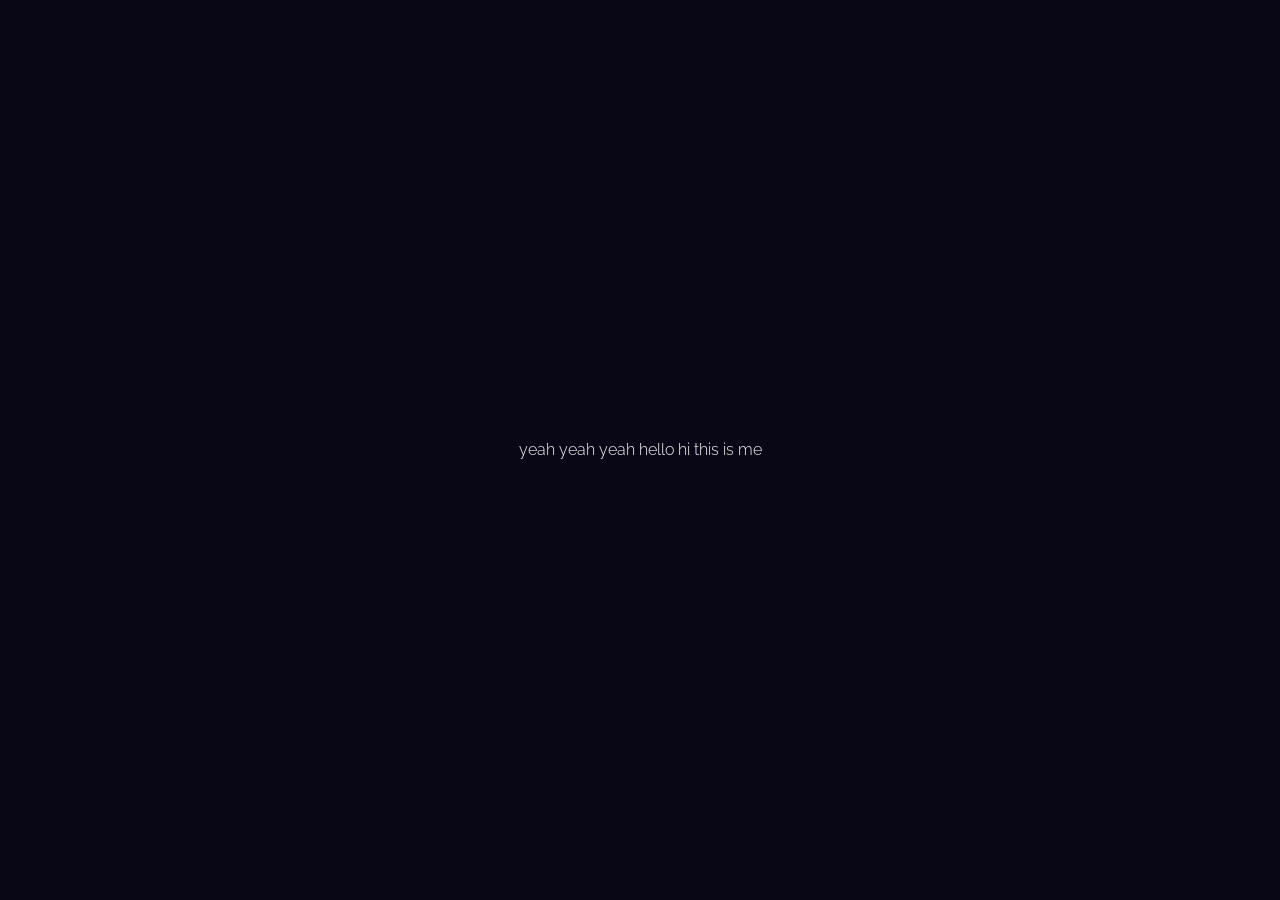
==== index.html @ e4ebd2fc "0.1.0" ====
<!doctype html>
<html lang="en">

<head>
  <meta charset="utf-8">
  <title>Antoni Skrzypczyk</title>
  <meta name="viewport" content="width=device-width, initial-scale=1, shrink-to-fit=no">

  <link rel="stylesheet" href="/css/reset.css">
  <link rel="stylesheet" href="/css/main.css">
  <link href="https://fonts.googleapis.com/css?family=Raleway:300,300i,400,400i" rel="stylesheet">

  <meta name="theme-color" content="#fafafa">
</head>

<body class="d-flex j-center a-center">
  <h1>yeah yeah yeah hello hi this is me</h1>
</body>

</html>
---- css/main.css ----
html {
  font-size: 16px;
}

body {
  font-family: "Raleway", sans-serif;
  font-weight: 300;
  background: #090715;
  backface-visibility: hidden;
  color: #fafafa;
  width: 100%;
  max-width: 100vw;
  min-height: 100vh;
}

.d-flex {
  display: flex;
}

.d-grid {
  display: grid;
}

.j-center {
  justify-content: center;
}

.j-self-center {
  justify-self: center;
}

.d-flex.a-start {
  align-items: flex-start;
}

.d-grid.a-start {
  align-items: start;
}

.a-center {
  align-items: center;
}

/*# sourceMappingURL=main.css.map */
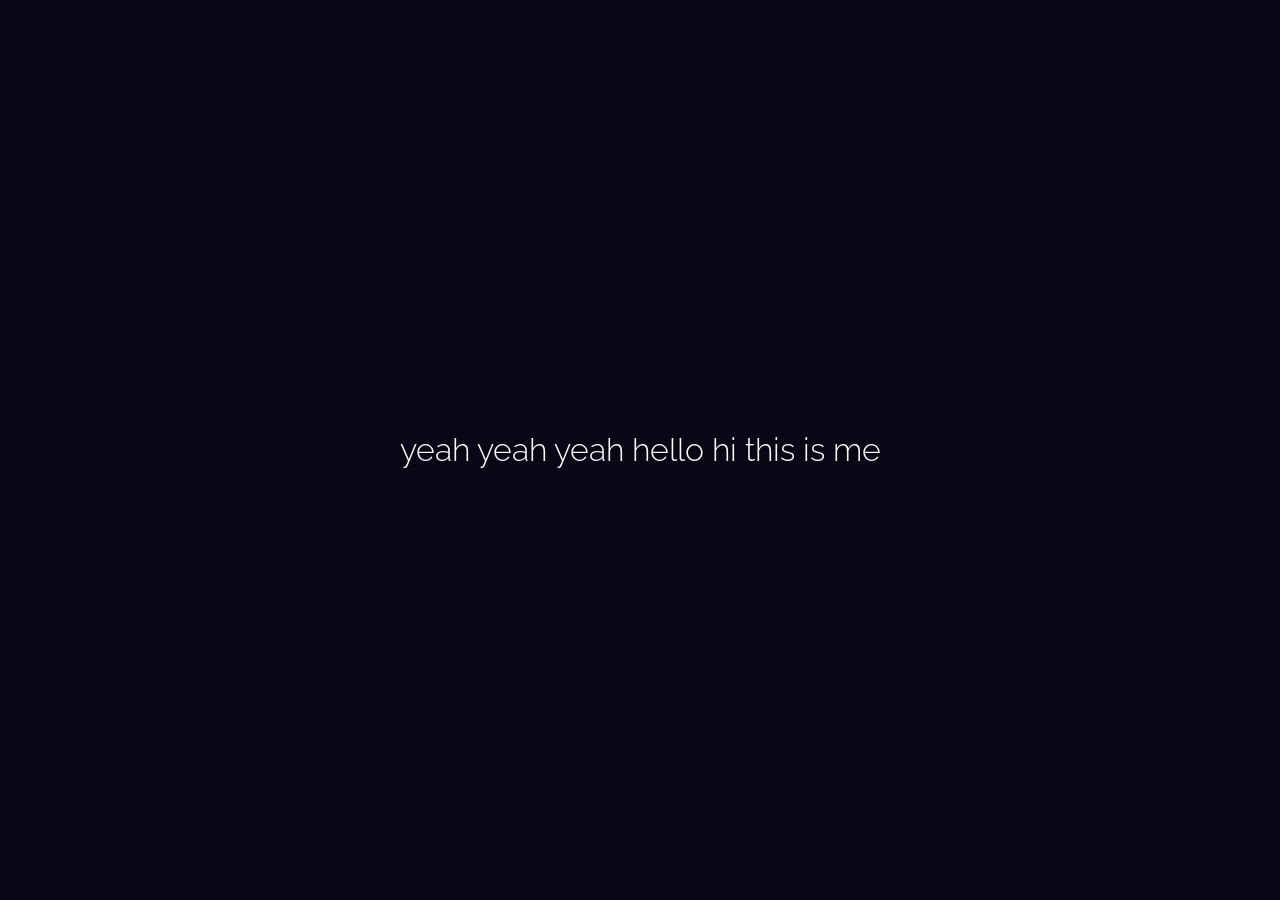
==== commit b75194b3: "1.1.0 changed structure; added a few local images" ====
--- a/index.html
+++ b/index.html
@@ -4,13 +4,13 @@
 <head>
   <meta charset="utf-8">
   <title>Antoni Skrzypczyk</title>
-  <meta name="viewport" content="width=device-width, initial-scale=1, shrink-to-fit=no">
+  <meta name="viewport" content="width=device-width, initial-scale=1, shrink-to-fit=no, user-scalable=no">
 
-  <link rel="stylesheet" href="/css/reset.css">
-  <link rel="stylesheet" href="/css/main.css">
+  <link rel="stylesheet" href="/resources/css/reset.css">
+  <link rel="stylesheet" href="/resources/css/main.css">
   <link href="https://fonts.googleapis.com/css?family=Raleway:300,300i,400,400i" rel="stylesheet">
 
-  <meta name="theme-color" content="#fafafa">
+  <meta name="theme-color" content="#090715">
 </head>
 
 <body class="d-flex j-center a-center">
--- a/resources/css/main.css
+++ b/resources/css/main.css
@@ -0,0 +1,58 @@
+html {
+  font-size: 16px;
+  cursor: default;
+  user-select: none;
+}
+
+* {
+  cursor: inherit;
+  user-select: inherit;
+}
+
+body {
+  font-family: "Raleway", sans-serif;
+  font-weight: 300;
+  background: #090715;
+  color: #fafafa;
+  width: 100%;
+  max-width: 100vw;
+  min-height: 100vh;
+}
+
+h1 {
+  font-size: 2em;
+}
+
+h3 {
+  font-size: 1.2em;
+}
+
+.d-flex {
+  display: flex;
+}
+
+.d-grid {
+  display: grid;
+}
+
+.j-center {
+  justify-content: center;
+}
+
+.j-self-center {
+  justify-self: center;
+}
+
+.d-flex.a-start {
+  align-items: flex-start;
+}
+
+.d-grid.a-start {
+  align-items: start;
+}
+
+.a-center {
+  align-items: center;
+}
+
+/*# sourceMappingURL=main.css.map */
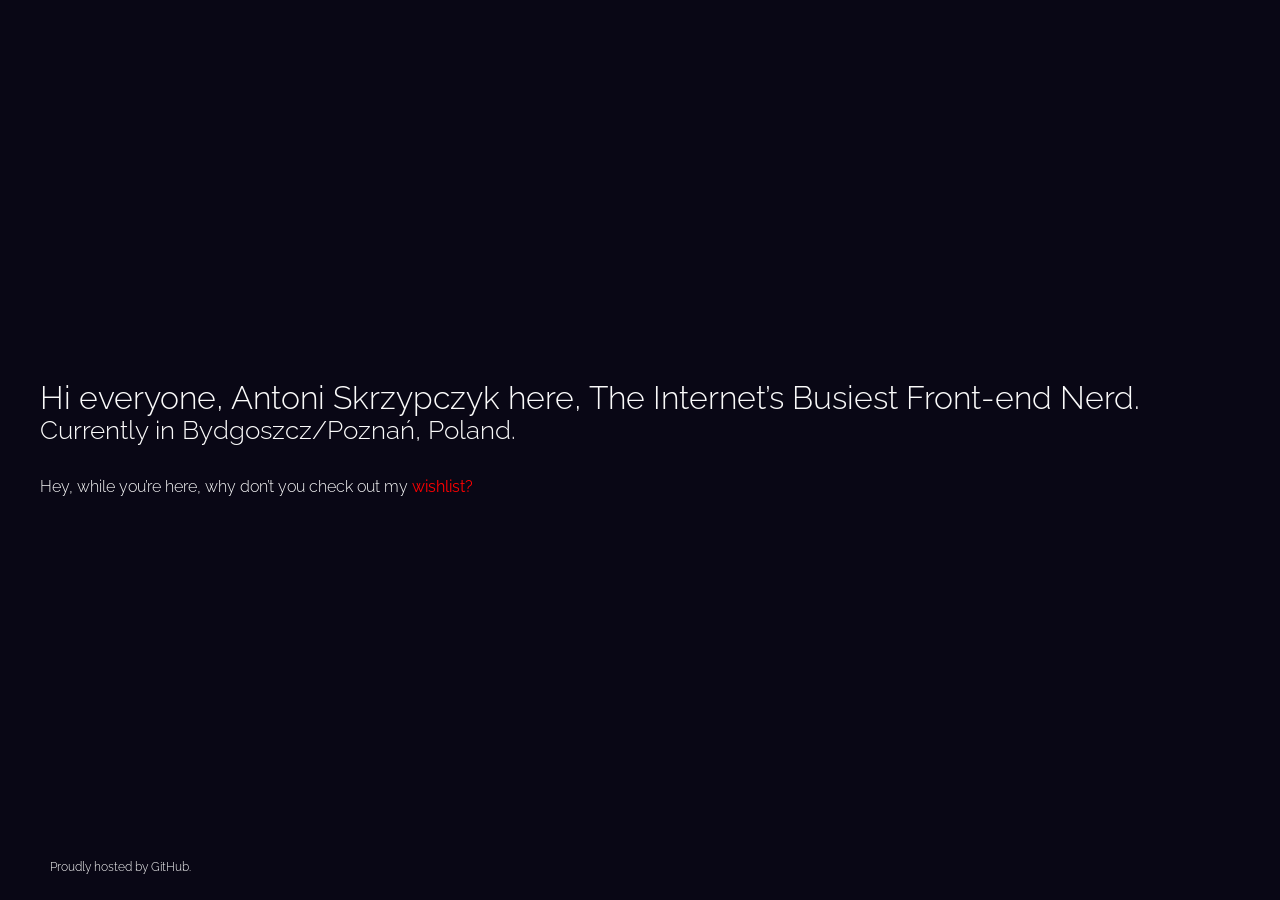
==== commit 1fb10b29: "1.2.0 i don’t even know what i’m doing anymore" ====
--- a/index.html
+++ b/index.html
@@ -8,13 +8,18 @@
 
   <link rel="stylesheet" href="/resources/css/reset.css">
   <link rel="stylesheet" href="/resources/css/main.css">
-  <link href="https://fonts.googleapis.com/css?family=Raleway:300,300i,400,400i" rel="stylesheet">
+  <link href="https://fonts.googleapis.com/css?family=Raleway:300,400" rel="stylesheet">
 
   <meta name="theme-color" content="#090715">
 </head>
 
-<body class="d-flex j-center a-center">
-  <h1>yeah yeah yeah hello hi this is me</h1>
+<body class="d-grid j-center a-center" id="index">
+  <main>
+    <h1>Hi everyone, Antoni Skrzypczyk here, The Internet’s Busiest Front-end Nerd.</h1>
+    <h2>Currently in Bydgoszcz/Poznań, Poland.</h2>
+    <p>Hey, while you’re here, why don’t you check out my <a href="wishlist">wishlist?</a></p>
+  </main>
+  <footer>Proudly hosted by GitHub.</footer>
 </body>
 
 </html>
--- a/resources/css/main.css
+++ b/resources/css/main.css
@@ -17,14 +17,37 @@
   width: 100%;
   max-width: 100vw;
   min-height: 100vh;
+  padding: 20px;
+  grid-template-columns: minmax(auto, 1200px);
+}
+
+#index {
+  grid-template: 1fr auto/minmax(auto, 1200px);
+}
+#index h2 + p {
+  margin-top: 2em;
+}
+#index h2 + p a {
+  cursor: pointer;
+  font-weight: bolder;
+  color: red;
+}
+
+footer {
+  font-size: 0.75em;
+  padding: 5px 10px;
 }
 
 h1 {
   font-size: 2em;
 }
 
+h2 {
+  font-size: 1.625em;
+}
+
 h3 {
-  font-size: 1.2em;
+  font-size: 1.25em;
 }
 
 .d-flex {
@@ -55,4 +78,16 @@
   align-items: center;
 }
 
+.a-stretch {
+  align-items: stretch;
+}
+
+.p-center {
+  place-items: center;
+}
+
+.relative {
+  position: relative;
+}
+
 /*# sourceMappingURL=main.css.map */
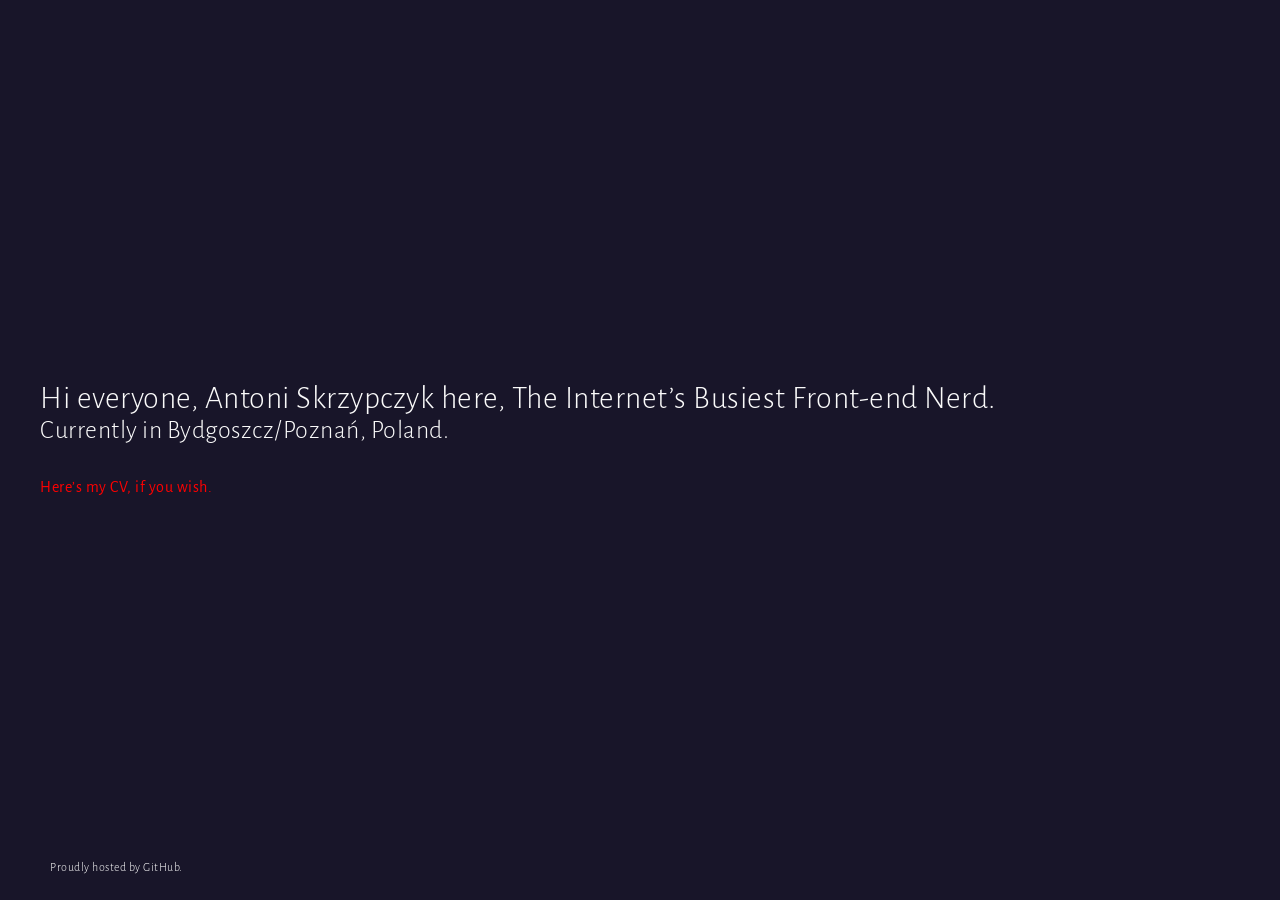
==== commit 0fadde35: "2.0 cv" ====
--- a/index.html
+++ b/index.html
@@ -8,16 +8,16 @@
 
   <link rel="stylesheet" href="/resources/css/reset.css">
   <link rel="stylesheet" href="/resources/css/main.css">
-  <link href="https://fonts.googleapis.com/css?family=Raleway:300,400" rel="stylesheet">
+  <link href="https://fonts.googleapis.com/css?family=Alegreya+Sans:300,400" rel="stylesheet">
 
-  <meta name="theme-color" content="#090715">
+  <meta name="theme-color" content="#181529">
 </head>
 
 <body class="d-grid j-center a-center" id="index">
   <main>
     <h1>Hi everyone, Antoni Skrzypczyk here, The Internet’s Busiest Front-end Nerd.</h1>
     <h2>Currently in Bydgoszcz/Poznań, Poland.</h2>
-    <p>Hey, while you’re here, why don’t you check out my <a href="wishlist">wishlist?</a></p>
+    <p><a href="cv">Here’s my CV, if you wish.</a></p>
   </main>
   <footer>Proudly hosted by GitHub.</footer>
 </body>
--- a/resources/css/main.css
+++ b/resources/css/main.css
@@ -10,27 +10,16 @@
 }
 
 body {
-  font-family: "Raleway", sans-serif;
+  font-family: "Alegreya Sans", sans-serif;
   font-weight: 300;
-  background: #090715;
+  letter-spacing: 0.5px;
+  background: #181529;
   color: #fafafa;
   width: 100%;
   max-width: 100vw;
   min-height: 100vh;
   padding: 20px;
-  grid-template-columns: minmax(auto, 1200px);
-}
-
-#index {
   grid-template: 1fr auto/minmax(auto, 1200px);
-}
-#index h2 + p {
-  margin-top: 2em;
-}
-#index h2 + p a {
-  cursor: pointer;
-  font-weight: bolder;
-  color: red;
 }
 
 footer {
@@ -44,6 +33,14 @@
 
 h2 {
   font-size: 1.625em;
+}
+h2 + p {
+  margin-top: 2em;
+}
+h2 + p a {
+  cursor: pointer;
+  font-weight: bolder;
+  color: red;
 }
 
 h3 {
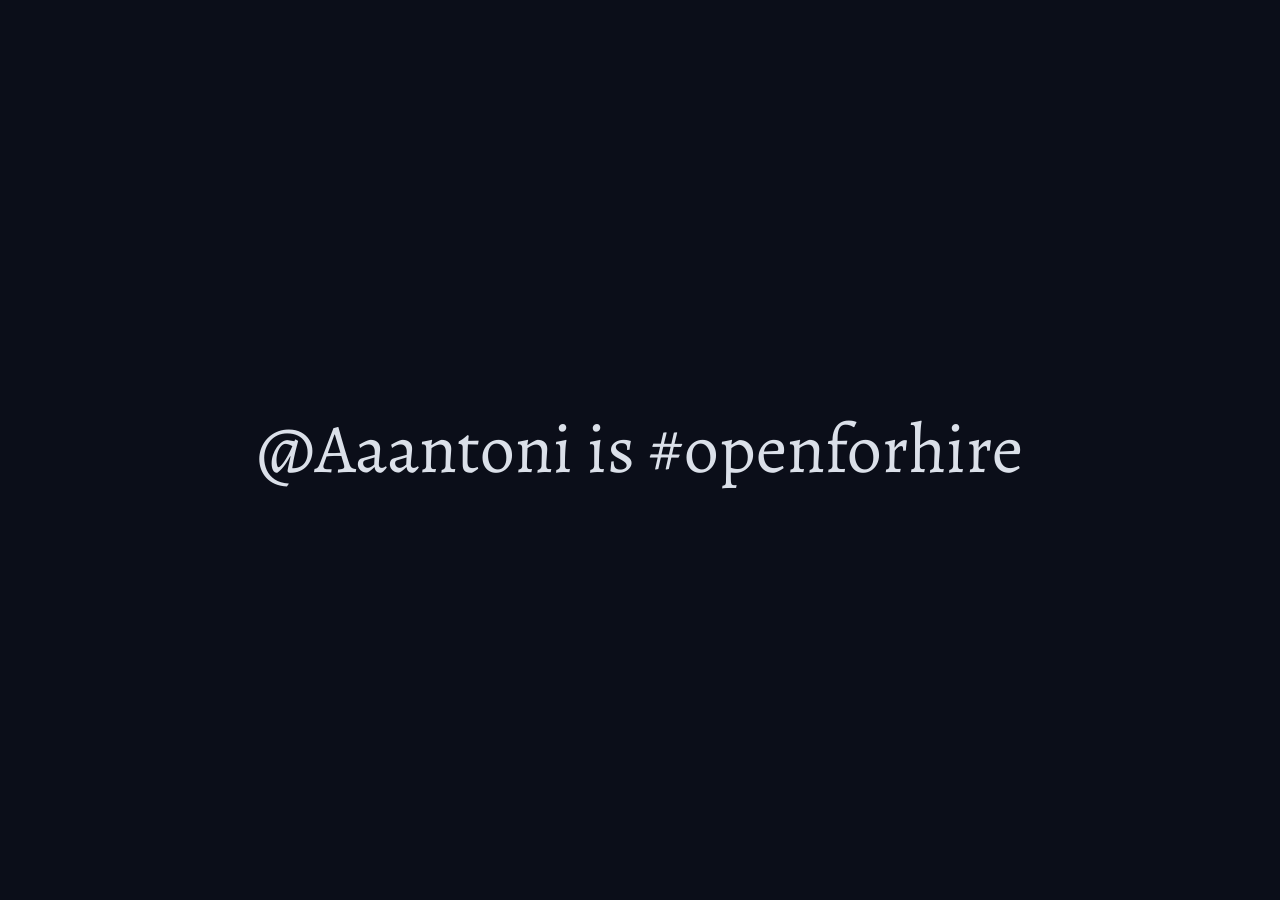
==== commit 65097a84: "Initial commit" ====
--- a/index.html
+++ b/index.html
@@ -1,25 +1,16 @@
-<!doctype html>
+<!DOCTYPE html>
 <html lang="en">
-
 <head>
-  <meta charset="utf-8">
-  <title>Antoni Skrzypczyk</title>
-  <meta name="viewport" content="width=device-width, initial-scale=1, shrink-to-fit=no, user-scalable=no">
-
-  <link rel="stylesheet" href="/resources/css/reset.css">
-  <link rel="stylesheet" href="/resources/css/main.css">
-  <link href="https://fonts.googleapis.com/css?family=Alegreya+Sans:300,400" rel="stylesheet">
-
-  <meta name="theme-color" content="#181529">
+    <meta charset="UTF-8">
+    <meta name="viewport" content="width=device-width, initial-scale=1.0">
+    <title>@Aaantoni is #openforhire</title>
+    <link rel="preconnect" href="https://fonts.googleapis.com">
+    <link rel="preconnect" href="https://fonts.gstatic.com" crossorigin>
+    <link href="https://fonts.googleapis.com/css2?family=Alegreya+Sans:ital,wght@0,100;0,300;0,400;0,500;0,700;0,800;0,900;1,100;1,300;1,400;1,500;1,700;1,800;1,900&family=Alegreya:ital,wght@0,400..900;1,400..900&display=swap" rel="stylesheet">
+    <link rel="stylesheet" href="css/style.css">
 </head>
-
-<body class="d-grid j-center a-center" id="index">
-  <main>
-    <h1>Hi everyone, Antoni Skrzypczyk here, The Internet’s Busiest Front-end Nerd.</h1>
-    <h2>Currently in Bydgoszcz/Poznań, Poland.</h2>
-    <p><a href="cv">Here’s my CV, if you wish.</a></p>
-  </main>
-  <footer>Proudly hosted by GitHub.</footer>
+<body>
+    <main><h1>@Aaantoni is #openforhire</h1></main>
+    <script src="js/index.js"></script>
 </body>
-
 </html>
--- a/css/style.css
+++ b/css/style.css
@@ -0,0 +1,87 @@
+:root {
+    --color-bg: #0b0e19;
+    --color-accent: #152238;
+    --color-link: #84c5fb;
+    --color-text: #dbe0e9;
+}
+
+*,
+*::before,
+*::after {
+    box-sizing: border-box;
+    margin: 0;
+    padding: 0;
+    border: 0;
+    font-size: 100%;
+    font: inherit;
+    vertical-align: baseline;
+}
+
+html, body {
+    height: 100%;
+    line-height: 1.5;
+}
+
+body {
+    -webkit-font-smoothing: antialiased;
+    -moz-osx-font-smoothing: grayscale;
+    background-color: var(--color-bg);
+    color: var(--color-text);
+    font-family: "Alegreya Sans", system-ui, "Segoe UI", Roboto, Helvetica, Arial, sans-serif, "Apple Color Emoji", "Segoe UI Emoji", "Segoe UI Symbol";
+}
+
+img, picture, video, canvas, svg {
+    display: block;
+    max-width: 100%;
+}
+
+input, button, textarea, select {
+    font: inherit;
+}
+
+a {
+    text-decoration: none;
+    color: var(--color-link)
+}
+
+ul, ol {
+    list-style: none;
+}
+
+:focus {
+    outline: none;
+}
+
+:focus-visible {
+    outline: 2px solid var(--color-accent); /* Customize the color as needed */
+    outline-offset: 2px;
+}
+
+table {
+    border-collapse: collapse;
+    border-spacing: 0;
+}
+
+fieldset {
+    border: 0;
+    padding: 0;
+    margin: 0;
+}
+
+button, input, select, textarea {
+    appearance: none;
+    -webkit-appearance: none;
+    -moz-appearance: none;
+}
+
+main {
+    display: grid;
+    width: 100dvw;
+    height: 100dvh;
+    place-items: center;
+}
+
+h1 {
+    font-family: "Alegreya", serif;
+    font-size: clamp(2rem, -1rem + 6.6667vw, 5rem);
+}
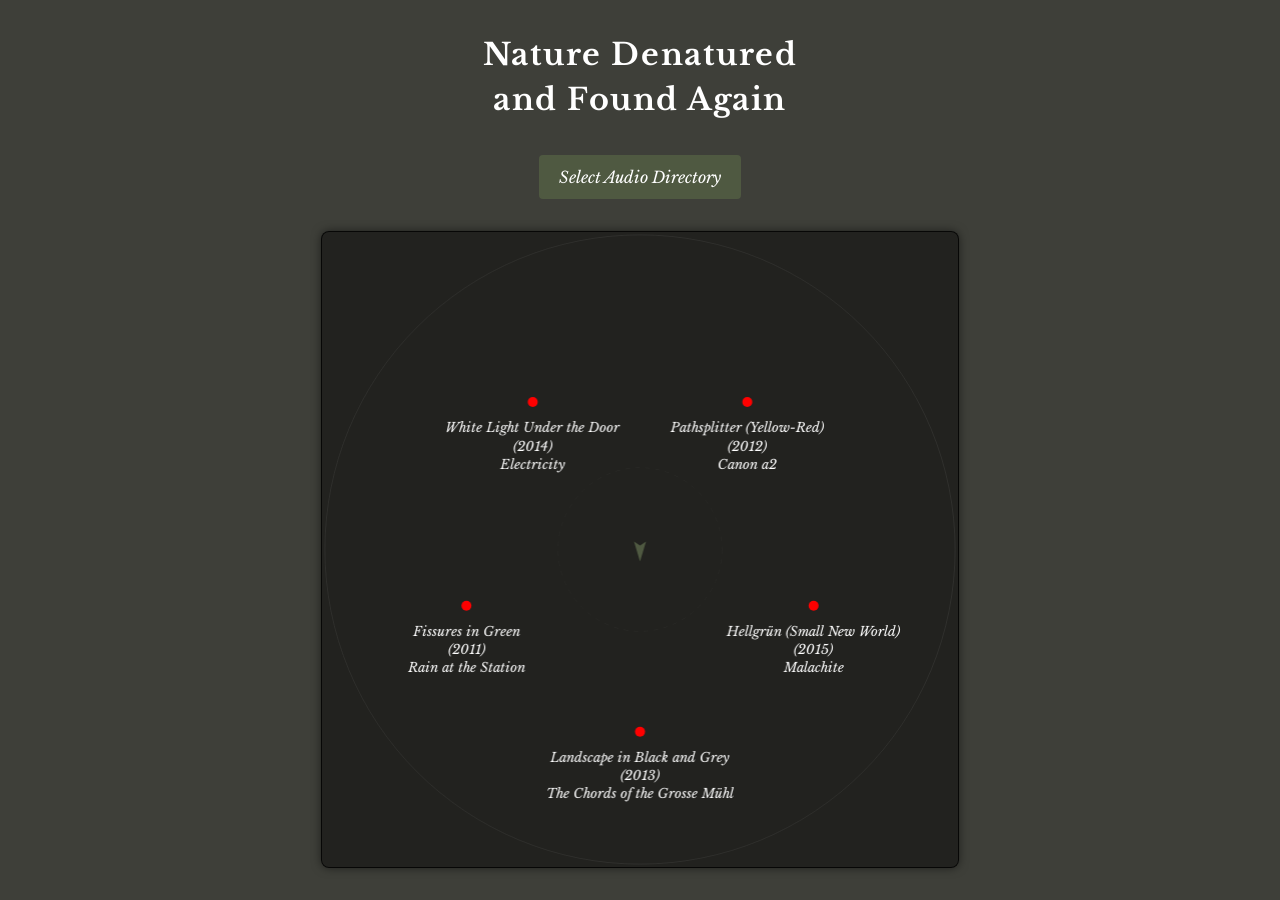
==== commit 8a233508: "Squashed 'naturefound/' content from commit 4edde5e git-subtree-dir: naturefound git-subtree-split: " ====
--- a/index.html
+++ b/index.html
@@ -2,15 +2,26 @@
 <html lang="en">
 <head>
     <meta charset="UTF-8">
-    <meta name="viewport" content="width=device-width, initial-scale=1.0">
-    <title>@Aaantoni is #openforhire</title>
+    <meta name="viewport" content="width=device-width, initial-scale=1.0, maximum-scale=1.0, user-scalable=no">
     <link rel="preconnect" href="https://fonts.googleapis.com">
     <link rel="preconnect" href="https://fonts.gstatic.com" crossorigin>
-    <link href="https://fonts.googleapis.com/css2?family=Alegreya+Sans:ital,wght@0,100;0,300;0,400;0,500;0,700;0,800;0,900;1,100;1,300;1,400;1,500;1,700;1,800;1,900&family=Alegreya:ital,wght@0,400..900;1,400..900&display=swap" rel="stylesheet">
-    <link rel="stylesheet" href="css/style.css">
+    <link href="https://fonts.googleapis.com/css2?family=Libre+Baskerville:ital,wght@0,400;0,700;1,400&display=swap" rel="stylesheet">
+    <link rel="stylesheet" href="style.css">
+    <title>Michael Pisaro - Nature Denatured And Found Again</title>
 </head>
 <body>
-    <main><h1>@Aaantoni is #openforhire</h1></main>
-    <script src="js/index.js"></script>
+    <div id="app">
+        <h1>Nature Denatured<br>and Found Again</h1>
+        <div class="controls">
+            <button id="directoryButton">Select Audio Directory</button>
+            <input  id="directoryInput" type="file" webkitdirectory directory hidden>
+            <button id="startButton" disabled hidden>Start Experience</button>
+            <button id="nextButton" disabled hidden>Next</button>
+        </div>
+        <div class="visualization">
+            <canvas id="visualizer" width="296" height="296"></canvas>
+        </div>
+    </div>
+    <script src="app.js"></script>
 </body>
 </html>
--- a/style.css
+++ b/style.css
@@ -0,0 +1,150 @@
+*, *::before, *::after {
+    box-sizing: border-box;
+    margin: 0;
+    padding: 0;
+}
+
+:root {
+    font-size: 16px;
+    scroll-behavior: smooth;
+}
+
+html, body {
+    scrollbar-width: none;
+}
+
+body {
+    height: 100dvh;
+    max-width: 100dvw;
+    width: 100%;
+    line-height: 1.5;
+    text-rendering: optimizeSpeed;
+    -webkit-font-smoothing: antialiased;
+    font-family: "Libre Baskerville", serif;
+    font-weight: 400;
+    font-style: italic;
+    background: #3e3f39;
+    color: #fff;
+    display: grid;
+    place-items: center;
+    touch-action: pan-y;
+}
+
+h1, h2, h3, h4, h5, h6, p {
+    overflow-wrap: break-word;
+}
+
+audio, canvas {
+    display: block;
+    max-width: 100%;
+}
+
+input, button {
+    font: inherit;
+}
+
+#app {
+    height: 100%;
+    max-width: 100%;
+    width: 100%;
+    padding: 2rem;
+    margin: 0 auto;
+    display: grid;
+    place-items: center;
+    gap: 2rem;
+    grid-template-rows: auto auto 1fr;
+
+    [hidden] {
+        display: none !important;
+    }
+
+    h1 {
+        text-align: center;
+        font-size: clamp(1.25rem, 1rem + 1.1111vw, 2rem);
+        font-weight: 700;
+        font-style: normal;
+        letter-spacing: 0.05em;
+    }
+
+    .controls {
+        display: flex;
+        justify-content: center;
+        align-items: center;
+        gap: 1rem;
+        flex-wrap: wrap;
+        max-width: 100%;
+
+        /* Interactive elements shared styles */
+        button,
+        .button[role="button"],
+        #directoryInput::file-selector-button {
+            background: #4f5941;
+            color: white;
+            border: none;
+            border-radius: 4px;
+            cursor: pointer;
+            font: inherit;
+            transition: all 0.3s ease;
+        }
+
+        button:hover:not(:disabled),
+        .button[role="button"]:hover:not(.disabled),
+        #directoryInput::file-selector-button:hover {
+            background: #5a6846;
+        }
+
+        /* Button styles */
+        button,
+        .button[role="button"] {
+            display: inline-block;
+            padding: 10px 20px;
+            font-size: 16px;
+        }
+
+        button:disabled,
+        .button[role="button"].disabled {
+            background: #666;
+            cursor: not-allowed;
+            opacity: 0.5;
+        }
+
+        /* File input styles */
+        #directoryInput {
+            background: #333;
+            padding: 10px;
+            border-radius: 4px;
+            color: white;
+            display: block;
+            max-width: 296px;
+        }
+
+        #directoryInput::file-selector-button {
+            padding: 8px 16px;
+            margin-right: 10px;
+        }
+    }
+
+    /* Visualization container */
+    .visualization {
+        height: 100%;
+        width: 100%;
+        display: grid;
+        place-items: center;
+
+        #visualizer {
+            background: rgba(0, 0, 0, 0.45);
+            border: 1px solid rgba(0, 0, 0, 0.8);
+            border-radius: 8px;
+            box-shadow: 0 0 10px rgba(0, 0, 0, 0.5);
+            margin: auto;
+            width: 100%;
+            height: auto;
+            aspect-ratio: 1 / 1;
+            font-size: clamp(0.5rem, 0.375rem + 0.55556vw, 0.875rem);
+            @media (orientation: landscape) {
+                width: auto;
+                height: 100%;
+            }
+        }
+    }
+}
